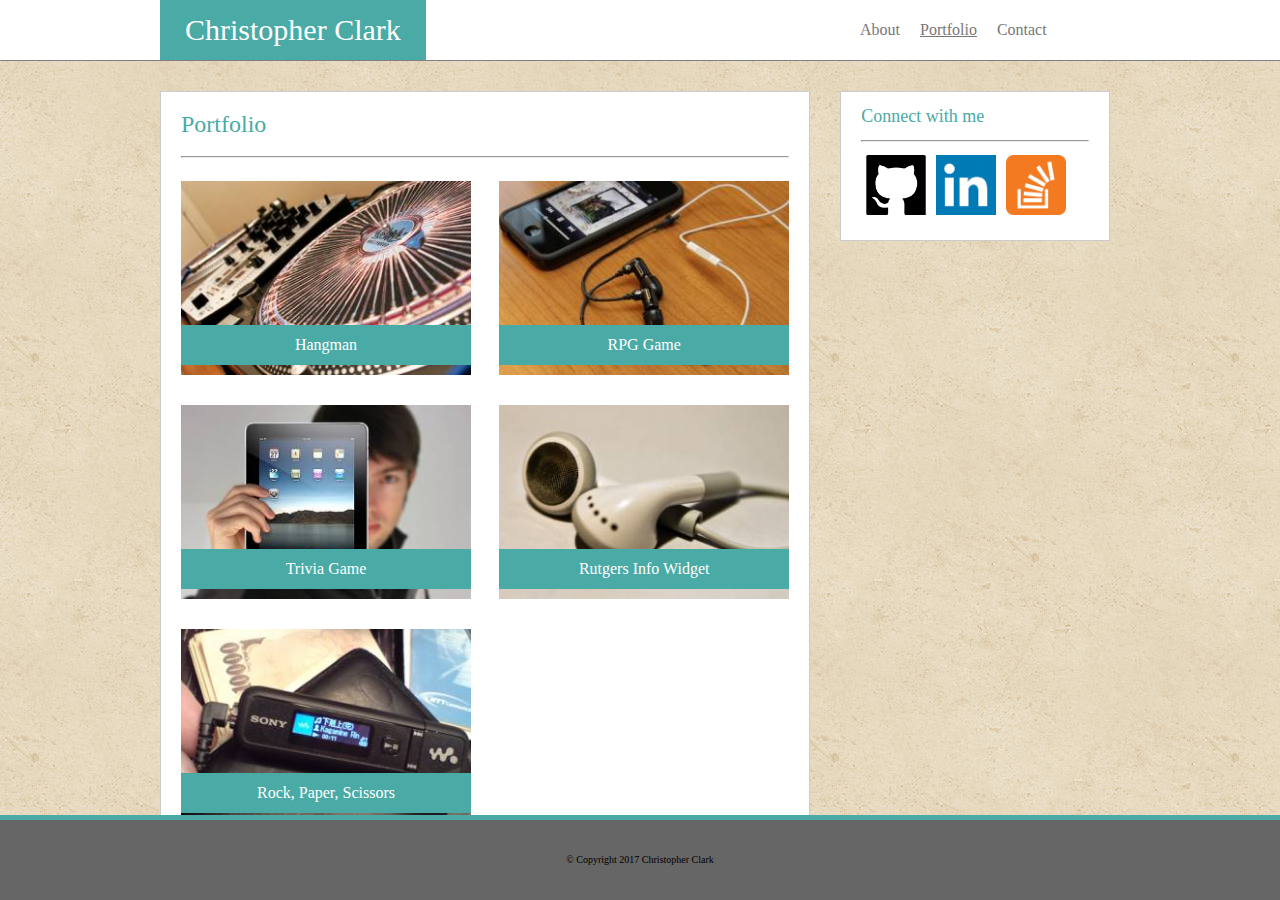
==== portfolio.html @ 89ee4969 "Responsive portfolio complete" ====
<!DOCTYPE html>
<html>





<head>
	<title>Christopher Clark</title>

	<meta name=viewport content="width=device-width, initial-scale=1">
	<meta charset="UTF-8">
	<link rel="stylesheet" type="text/css" href="assets/css/reset.css">
	<link rel="stylesheet" type="text/css" href="assets/css/style.css">

</head>


<body>
	
	<header>
		
		<div id="headerbar">

			<h1 class="top-header"> Christopher Clark </h1>

		

			<div class="sitenav">
				
				
						<div class="nav_section"> 
							
							<a href="index.html"> About </a> 

						</div>
						
						<div class="nav_section"> 

							<span> Portfolio </span> 
							
						</div>
						<div class="nav_section"> 

							<a href="contact.html"> Contact </a>

						</div>
				

			</div>
		</div>

	</header>
	
	<div class="container">

	<div class="mainBody">

		<h2> Portfolio </h2>

		<hr>

		<div class="display-left"> 
			<img class="project1" src="assets/images/Placeholder-1.jpg" alt="Placeholder">
			<div class="image-title"> Hangman </div>
		</div>
		
		<div class="display-right"> 
			<img class="project2" src="assets/images/Placeholder-2.jpg" alt="Placeholder">
			<div class="image-title"> RPG Game </div>
		</div>

		<div class="display-left"> 
			<img class="project1" src="assets/images/Placeholder-3.jpg" alt="Placeholder">
			<div class="image-title"> Trivia Game </div>
		</div>
		
		<div class="display-right"> 
			<img class="project2" src="assets/images/Placeholder-4.jpg" alt="Placeholder">
			<div class="image-title"> Rutgers Info Widget </div>
		</div>
		
		<div class="display-left"> 
			<img class="project1" src="assets/images/Placeholder-5.jpg" alt="Placeholder">
			<div class="image-title"> Rock, Paper, Scissors </div>
		</div>
		
	</div>
	
	<div id="connect">

		<h3> Connect with me </h3>

		<hr>

		<a href="https://github.com/cclarkcode" target="_blank"> <img class="connect-image" src="assets/images/github.png" alt="Github logo"> </a>
		<a href="https://www.linkedin.com/in/Christopher-A-Clark" target="_blank"> <img class="connect-image" src="assets/images/linkedin.png" alt="LinkedIn logo"> </a>
		<a href="https://stackoverflow.com/users/8408495/chris-clark?tab=profile" target="_blank"> <img class="connect-image" src="assets/images/stackoverflow.png" alt="Stack Overflow logo"> </a>

	</div>

	</div>

	<footer>

			&copy; Copyright 2017 Christopher Clark

		
	</footer>
	
</body>
</html>
---- assets/css/style.css ----
html {

	height: 100%;

}

body { 

	 	background-image: url(../images/vintage-concrete.png);
	 	/*height: 100%;*/

 }

.container {

	margin: 30px auto 100px auto;
	width: 960px;
	overflow: auto;
 	position: relative;



}

#headerbar {

	width: 960px;
	margin: auto;
}

.top-header {

	
	background: #4aaaa5;
	color: white;
	padding: 15px 25px;
	overflow: hidden;
	float: left;
	font-size: 30px;
	height: 30px;

}

header {

	overflow: hidden;
	width:100%;
	border-bottom: thin solid gray;
	margin-bottom: 0;
	background: white;
}

h1, h2, h3, h4, h5, h6 {

	font-family: 'Georgia', Times, Times New Roman, serif;
	color: #4aaaa5;
	margin-bottom: 0;

}

h2 {

	font-size: 24px;
	padding: 20px 0px 12px 0px;
}

h3 {

	font-size: 18px;
	padding: 15px 0px 7px 0px;
}

.sitenav {

	width: 270px; 
	float: right;
	height: 60px;
	line-height: 60px;
	display: table-cell;
	
	
}

.sitenav a {

	text-decoration: none;
	color: #777777;
	padding: 0 10px;


}

.nav_section {

	float:left;
	/*border-right: thin solid #777777;*/
	height: 14px;
	margin:;
	vertical-align: center;
	display: inline-block;
}

.nav_section:last-child {

	border-style: none;

}
.sitenav span {
	
	text-decoration: underline;
	color: #777777;
	padding: 0 10px;

}


.mainBody { 

background: white;

padding: 0px 20px 20px 20px;
width: 608.2px;
color: #777777;
line-height: 150%;
float: left;
border: thin solid #cccccc;

}



#mainBody h2{

	color: #4aaaa5;
	margin-right: 50px;

}

#headshot {

	height: 200px;
	width: 200px;
	float: left;
	margin: 15px 15px 15px 0;


}

#connect {
	
	margin-left: 30px;
	padding: 0px 20px 20px 20px;
	background: white;
	width: 228.2px;
	float: left;
	border: thin solid #cccccc;


}

.connect-image {

	height: 60px;
	width: 60px;
	margin: 5px;
	float: left;

}

a:hover {

	opacity: .5;

}

.connect-image:hover {

	opacity: .5;
}

footer {

	position: fixed;
	bottom: 0;
	/*right: 0;
	left: 0;*/
	height: 80px;
	background: #666666;
	width: 100%;
	text-align: center;
	border-top: thick solid #4aaaa5;
	
	font-size: 10px;
	line-height: 80px;
	z-index: 3;

}



p {

	margin: 1em 0;
}

.display-left{

	display: inline-block;
	position: relative;
	float: left;

}

.display-right{

	display: inline-block;
	position: relative;
	float: right;
}
.project1 {

	height: 194px;
	width: 290px;
	padding: 15px 25px 15px 0px;
	float: left;
	
}

.project1:hover, .project2:hover {

	opacity: .5;

}

.project2 { 

	height: 194px;
	width: 290px;
	padding: 15px 0px 15px 0px;
	float: right;

}

.image-title {

	background: #4aaaa5;
	color: white;
	width: 290px;
	text-align: center;
	font-size: 16px;
	z-index: 2;
	position: absolute;
	height: 40px;
	line-height: 40px;
	bottom: 25px;

}
.smalltext {

	width: 100%

}

.largetext {

	width: 100%;
	height: 200px;
	text-align: top;

}

#Submit-button {

	background: #4aaaa5;
	color: white;
	border: none;
	padding: 8px 18px;

}


@media screen and (max-width: 980px) {

	#headerbar {

		width: 780px

	}

	#headshot {

	float: none;
	width: 80%;
	height: auto;
	margin: 15px auto;
	display: block;

	}

	.mainBody {

		width: 400px;

	}
	



	.container {

		width: 780px;


	}

	.display-left, .display-right {

	float: none;
	width: 100%;

	}

	.project1, .project2 {

		width: 100%;
		height: auto;
		float: none;
	}


	.image-title {

		width: 100%;
	}



}

@media screen and (max-width: 768px) {

	#headshot {

		height: 200px;
		width: 200px;
		float: left;
		margin: 15px 15px 0 0;
	}

	#headerbar {

		width: 660px;
	}

	.container {

		width: 660px;
		overflow: auto;
	}


	.mainBody {

		width: 618px;
		float: none;
		margin-bottom: 30px;
		overflow: auto;
	}


	#connect {

		float: none;
		width: 618px;
		margin-left: 0;
		overflow: auto;
	}

	.display-left{

	display: inline-block;
	position: relative;
	float: left;
	width: auto;

}

.display-right{

	display: inline-block;
	position: relative;
	float: right;
	width: auto;
}

.project1 {

	height: 194px;
	width: 290px;
	padding: 15px 25px 15px 0px;
	float: left;
	
}

.project2 { 

	height: 194px;
	width: 290px;
	padding: 15px 0px 15px 0px;
	float: right;

}

.image-title {

	width: 290px;
}

}

@media screen and (max-width: 640px)

{


	.container {

		width: 600px;
	}
	#headerbar {

		width: 100%;


	}
 
	.nav_section {

		width: 33%;
		text-align: center;
		float: left;
	}

	.top-header

	{

		float: none;
		width: 100%;
		margin: 0;
		text-align: center
	}

	.sitenav {

		width: 640px;
		float: none;
		margin: 0;
		text-align: center;
		height: 60px;

	}

	#headshot {

	float: none;
	width: 80%;
	height: auto;
	margin: 15px auto;
	display: block;

	}

	.mainBody {

		width: 540px;
		margin: 15px auto;


	}
	
	
	#connect {

		float: none;
		width: 540px;
		margin: 15px auto;
		overflow: auto;
	}

	.display-left, .display-right {

	float: none;
	width: 99%;

	}

	.project1, .project2 {

		width: 99%;
		height: auto;
		float: none;
	}


	.image-title {

		width: 99%;
	}


}
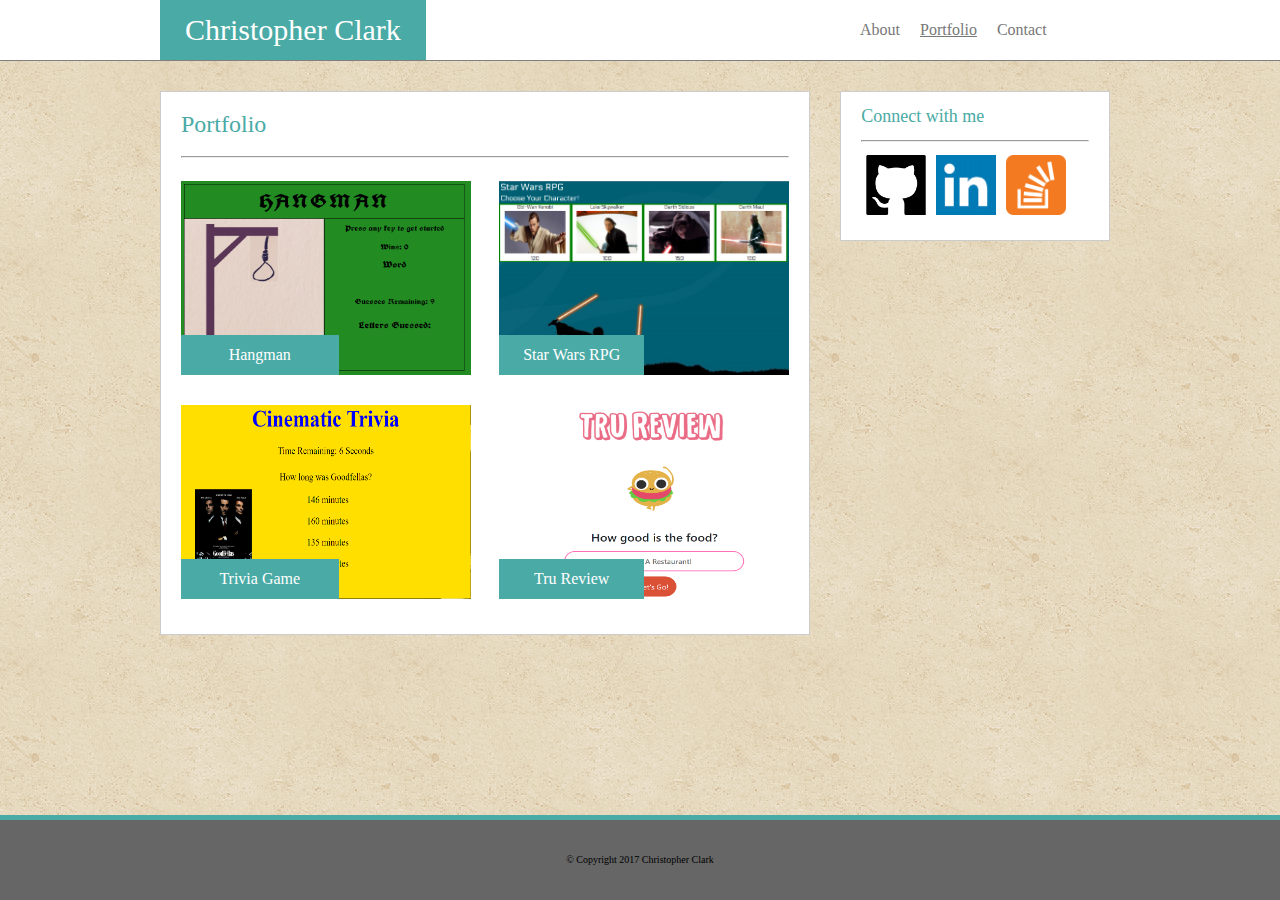
==== commit 6bdfc8f2: "Added links to current projects" ====
--- a/portfolio.html
+++ b/portfolio.html
@@ -17,96 +17,103 @@
 
 
 <body>
-	
+
 	<header>
-		
+
 		<div id="headerbar">
 
 			<h1 class="top-header"> Christopher Clark </h1>
 
-		
+
 
 			<div class="sitenav">
-				
-				
-						<div class="nav_section"> 
-							
-							<a href="index.html"> About </a> 
 
-						</div>
-						
-						<div class="nav_section"> 
 
-							<span> Portfolio </span> 
-							
-						</div>
-						<div class="nav_section"> 
+				<div class="nav_section">
 
-							<a href="contact.html"> Contact </a>
+					<a href="index.html"> About </a>
 
-						</div>
-				
+				</div>
+
+				<div class="nav_section">
+
+					<span> Portfolio </span>
+
+				</div>
+				<div class="nav_section">
+
+					<a href="contact.html"> Contact </a>
+
+				</div>
+
 
 			</div>
 		</div>
 
 	</header>
-	
+
 	<div class="container">
 
-	<div class="mainBody">
+		<div class="mainBody">
 
-		<h2> Portfolio </h2>
+			<h2> Portfolio </h2>
 
-		<hr>
+			<hr>
 
-		<div class="display-left"> 
-			<img class="project1" src="assets/images/Placeholder-1.jpg" alt="Placeholder">
-			<div class="image-title"> Hangman </div>
-		</div>
-		
-		<div class="display-right"> 
-			<img class="project2" src="assets/images/Placeholder-2.jpg" alt="Placeholder">
-			<div class="image-title"> RPG Game </div>
+			<div class="display-left">
+				<a href='https://cclarkcode.github.io/Hangman-Game/'>
+					<img class="project1" src="assets/images/hangman.png" alt="HangmanGame">
+				</a>
+				<div class="image-title"> Hangman </div>
+			</div>
+
+			<div class="display-right">
+				<a href='https://cclarkcode.github.io/Star-Wars-RPG/'>
+					<img class="project2" src="assets/images/starwars.png" alt="StarwarsGame">
+				</a>
+				<div class="image-title"> Star Wars RPG </div>
+			</div>
+
+			<div class="display-left">
+				<a href='https://cclarkcode.github.io/Trivia-Game/'>
+					<img class="project1" src="assets/images/trivia.png" alt="TriviaGame">
+				</a>
+				<div class="image-title"> Trivia Game </div>
+			</div>
+
+			<div class="display-right">
+				<a href='https://cclarkcode.github.io/Tru-Review/'>
+					<img class="project2" src="assets/images/trureview.png" alt="TruReview">
+				</a>
+				<div class="image-title"> Tru Review </div>
+			</div>
+
 		</div>
 
-		<div class="display-left"> 
-			<img class="project1" src="assets/images/Placeholder-3.jpg" alt="Placeholder">
-			<div class="image-title"> Trivia Game </div>
+		<div id="connect">
+
+			<h3> Connect with me </h3>
+
+			<hr>
+
+			<a href="https://github.com/cclarkcode" target="_blank">
+				<img class="connect-image" src="assets/images/github.png" alt="Github logo"> </a>
+			<a href="https://www.linkedin.com/in/Christopher-A-Clark" target="_blank">
+				<img class="connect-image" src="assets/images/linkedin.png" alt="LinkedIn logo"> </a>
+			<a href="https://stackoverflow.com/users/8408495/chris-clark?tab=profile" target="_blank">
+				<img class="connect-image" src="assets/images/stackoverflow.png" alt="Stack Overflow logo"> </a>
+
 		</div>
-		
-		<div class="display-right"> 
-			<img class="project2" src="assets/images/Placeholder-4.jpg" alt="Placeholder">
-			<div class="image-title"> Rutgers Info Widget </div>
-		</div>
-		
-		<div class="display-left"> 
-			<img class="project1" src="assets/images/Placeholder-5.jpg" alt="Placeholder">
-			<div class="image-title"> Rock, Paper, Scissors </div>
-		</div>
-		
-	</div>
-	
-	<div id="connect">
-
-		<h3> Connect with me </h3>
-
-		<hr>
-
-		<a href="https://github.com/cclarkcode" target="_blank"> <img class="connect-image" src="assets/images/github.png" alt="Github logo"> </a>
-		<a href="https://www.linkedin.com/in/Christopher-A-Clark" target="_blank"> <img class="connect-image" src="assets/images/linkedin.png" alt="LinkedIn logo"> </a>
-		<a href="https://stackoverflow.com/users/8408495/chris-clark?tab=profile" target="_blank"> <img class="connect-image" src="assets/images/stackoverflow.png" alt="Stack Overflow logo"> </a>
-
-	</div>
 
 	</div>
 
 	<footer>
 
-			&copy; Copyright 2017 Christopher Clark
+		&copy; Copyright 2017 Christopher Clark
 
-		
+
 	</footer>
-	
+
 </body>
+
 </html>--- a/assets/css/style.css
+++ b/assets/css/style.css
@@ -7,7 +7,7 @@
 body { 
 
 	 	background-image: url(../images/vintage-concrete.png);
-	 	/*height: 100%;*/
+	 	
 
  }
 
@@ -245,14 +245,16 @@
 
 	background: #4aaaa5;
 	color: white;
-	width: 290px;
+	width: 50%;
 	text-align: center;
 	font-size: 16px;
 	z-index: 2;
 	position: absolute;
 	height: 40px;
 	line-height: 40px;
-	bottom: 25px;
+	bottom: 15px;
+	left: 0;
+	right: 0;
 
 }
 .smalltext {
